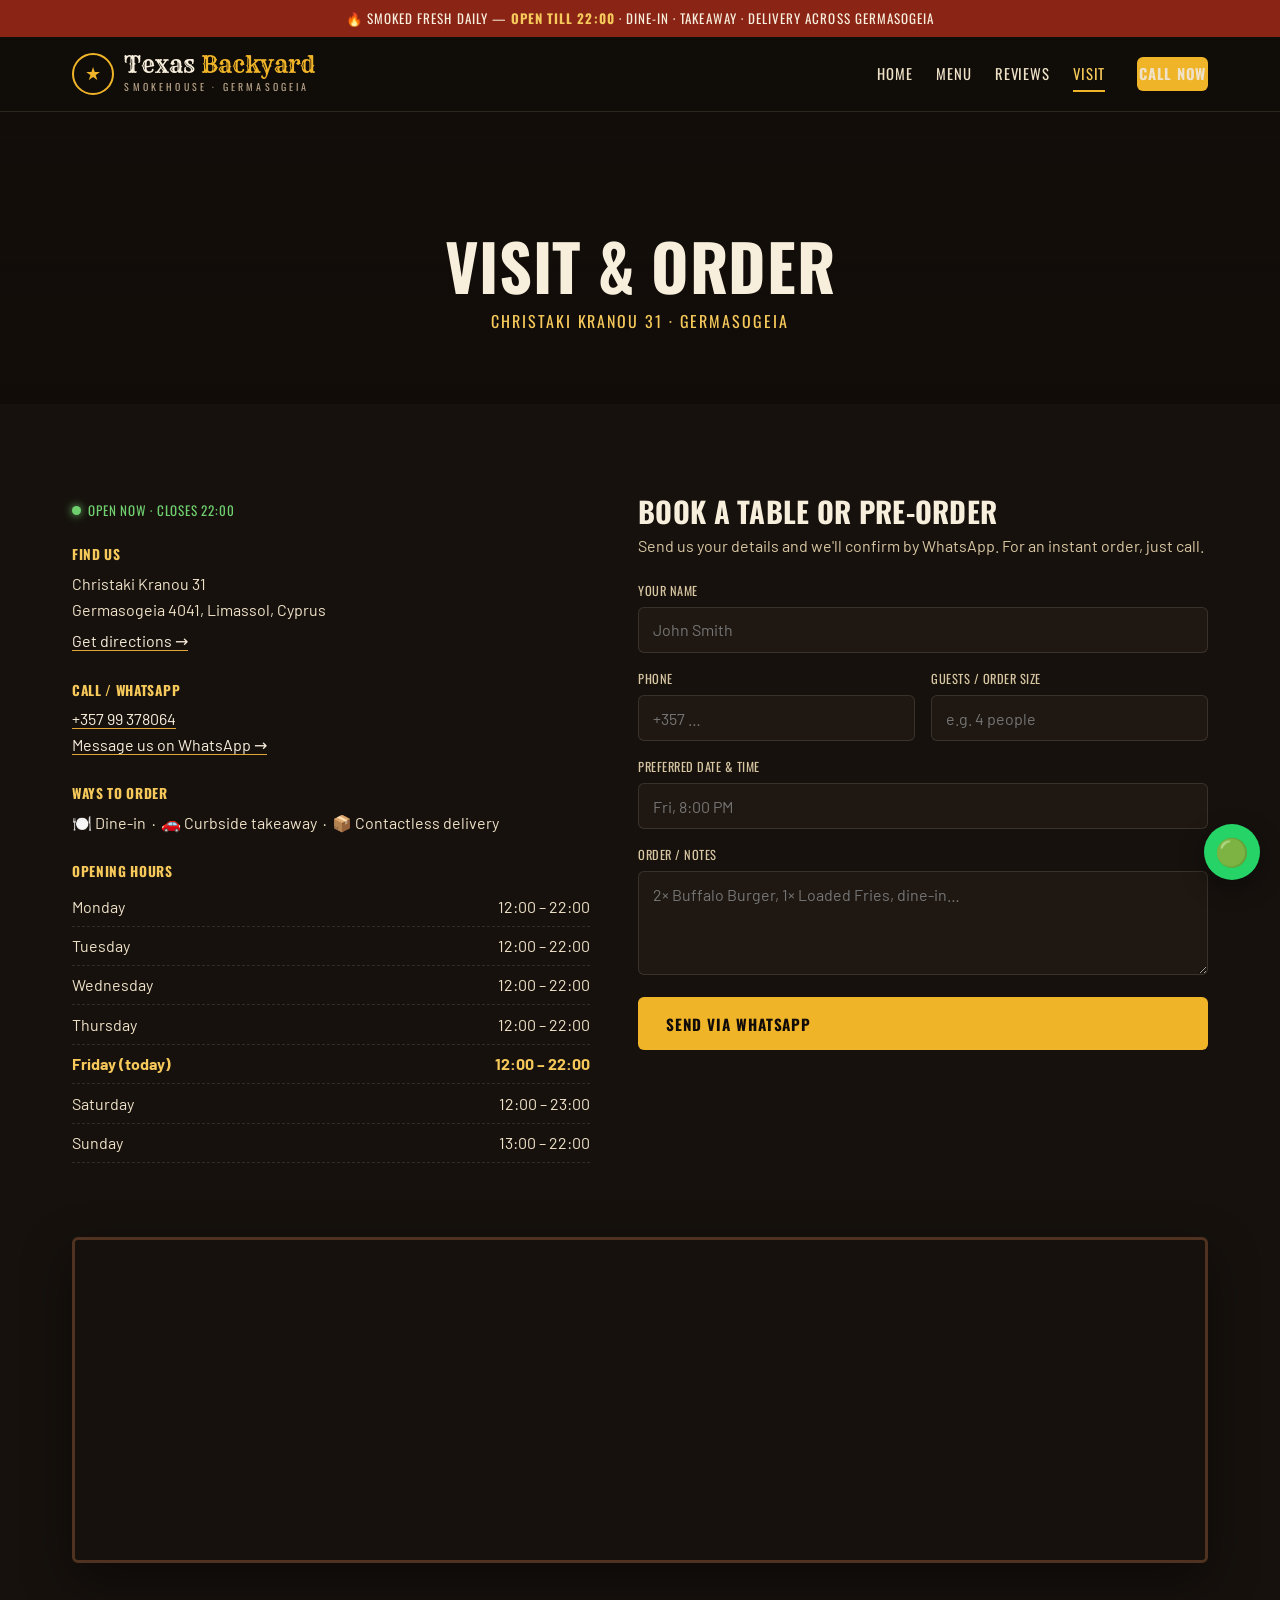
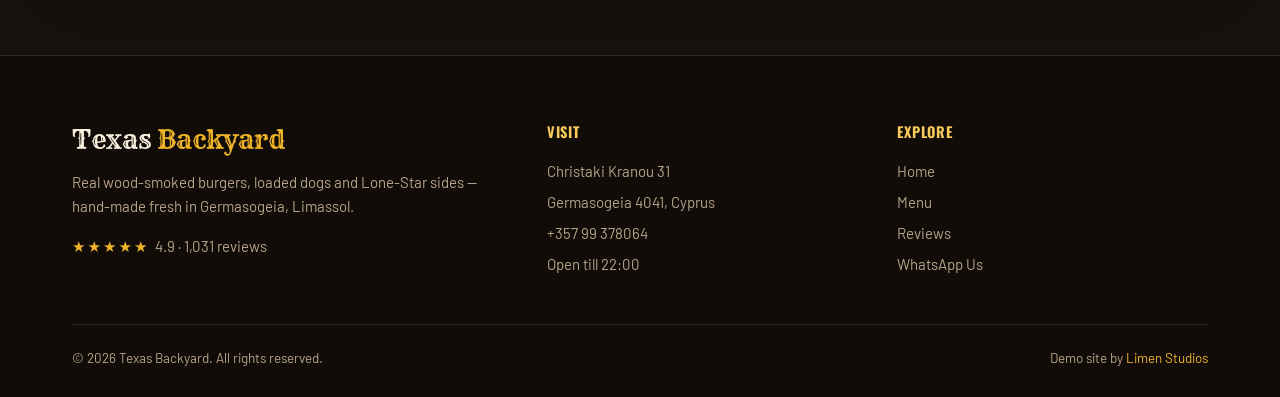
==== contact.html @ a99cd173 "Texas Backyard site demo for Limen Studios" ====
<!DOCTYPE html>
<html lang="en">
<head>
  <meta charset="UTF-8" />
  <meta name="viewport" content="width=device-width, initial-scale=1.0" />
  <title>Visit &amp; Order — Texas Backyard | Germasogeia, Cyprus</title>
  <meta name="description" content="Find Texas Backyard at Christaki Kranou 31, Germasogeia. Call +357 99 378064 or order for pickup, delivery and dine-in. Open till 22:00." />
  <link rel="preconnect" href="https://fonts.googleapis.com" />
  <link rel="preconnect" href="https://fonts.gstatic.com" crossorigin />
  <link href="https://fonts.googleapis.com/css2?family=Rye&family=Oswald:wght@500;600;700&family=Barlow:wght@400;500;600&display=swap" rel="stylesheet" />
  <link rel="stylesheet" href="css/styles.css" />
</head>
<body>
  <div class="promo">🔥 Smoked fresh daily — <b>open till 22:00</b> · Dine-in · Takeaway · Delivery across Germasogeia</div>

  <header class="header">
    <div class="wrap">
      <nav class="nav">
        <a class="brand" href="index.html">
          <span class="brand__mark">★</span>
          <span>
            <span class="brand__name">Texas <span>Backyard</span></span>
            <span class="brand__sub">Smokehouse · Germasogeia</span>
          </span>
        </a>
        <div class="nav__links">
          <a href="index.html">Home</a>
          <a href="menu.html">Menu</a>
          <a href="reviews.html">Reviews</a>
          <a href="contact.html" class="active">Visit</a>
          <a class="btn btn--gold nav__cta" href="tel:+35799378064">Call Now</a>
        </div>
        <button class="nav__toggle" aria-label="Menu">☰</button>
      </nav>
    </div>
  </header>

  <section class="page-hero">
    <div class="wrap">
      <h1>Visit &amp; Order</h1>
      <p>Christaki Kranou 31 · Germasogeia</p>
    </div>
  </section>

  <section class="section">
    <div class="wrap">
      <div class="contact-grid">
        <div>
          <span class="open-now">Open now · closes 22:00</span>

          <div class="info-block" style="margin-top:1.4rem;">
            <h4>Find Us</h4>
            <p>Christaki Kranou 31<br>Germasogeia 4041, Limassol, Cyprus</p>
            <p style="margin-top:0.4rem;"><a href="https://www.google.com/maps/dir/?api=1&destination=Texas+Backyard+Germasogeia">Get directions →</a></p>
          </div>

          <div class="info-block">
            <h4>Call / WhatsApp</h4>
            <p><a href="tel:+35799378064">+357 99 378064</a></p>
            <p><a href="https://wa.me/35799378064">Message us on WhatsApp →</a></p>
          </div>

          <div class="info-block">
            <h4>Ways to Order</h4>
            <p>🍽️ Dine-in &nbsp;·&nbsp; 🚗 Curbside takeaway &nbsp;·&nbsp; 📦 Contactless delivery</p>
          </div>

          <div class="info-block">
            <h4>Opening Hours</h4>
            <ul class="hours-list">
              <li><span>Monday</span><span>12:00 – 22:00</span></li>
              <li><span>Tuesday</span><span>12:00 – 22:00</span></li>
              <li><span>Wednesday</span><span>12:00 – 22:00</span></li>
              <li><span>Thursday</span><span>12:00 – 22:00</span></li>
              <li class="today"><span>Friday (today)</span><span>12:00 – 22:00</span></li>
              <li><span>Saturday</span><span>12:00 – 23:00</span></li>
              <li><span>Sunday</span><span>13:00 – 22:00</span></li>
            </ul>
          </div>
        </div>

        <div>
          <h2 style="font-size:1.8rem;margin-bottom:0.4rem;">Book a Table or Pre-Order</h2>
          <p style="color:var(--cream-300);margin-bottom:1.4rem;">Send us your details and we'll confirm by WhatsApp. For an instant order, just call.</p>
          <form id="reservation">
            <div class="field">
              <label for="name">Your Name</label>
              <input id="name" name="name" type="text" required placeholder="John Smith" />
            </div>
            <div class="row2">
              <div class="field">
                <label for="phone">Phone</label>
                <input id="phone" name="phone" type="tel" required placeholder="+357 …" />
              </div>
              <div class="field">
                <label for="guests">Guests / Order size</label>
                <input id="guests" name="guests" type="text" placeholder="e.g. 4 people" />
              </div>
            </div>
            <div class="field">
              <label for="when">Preferred Date &amp; Time</label>
              <input id="when" name="when" type="text" placeholder="Fri, 8:00 PM" />
            </div>
            <div class="field">
              <label for="notes">Order / Notes</label>
              <textarea id="notes" name="notes" rows="4" placeholder="2× Buffalo Burger, 1× Loaded Fries, dine-in…"></textarea>
            </div>
            <button class="btn btn--gold" type="submit">Send via WhatsApp</button>
            <p class="form-ok" style="display:none;color:#6fcf6f;font-family:var(--font-head);text-transform:uppercase;letter-spacing:0.05em;">✓ Opening WhatsApp — send the message to confirm.</p>
          </form>
        </div>
      </div>

      <div class="map-embed" style="margin-top:3rem;">
        <iframe
          title="Texas Backyard location"
          loading="lazy"
          src="https://www.google.com/maps?q=Christaki%20Kranou%2031%20Germasogeia%204041%20Cyprus&output=embed"></iframe>
      </div>
    </div>
  </section>

  <footer class="footer">
    <div class="wrap">
      <div class="footer-grid">
        <div>
          <div class="footer__brand">Texas <span>Backyard</span></div>
          <p>Real wood-smoked burgers, loaded dogs and Lone-Star sides — hand-made fresh in Germasogeia, Limassol.</p>
          <p style="margin-top:1rem;"><span class="stars">★★★★★</span> &nbsp;4.9 · 1,031 reviews</p>
        </div>
        <div>
          <h4>Visit</h4>
          <ul>
            <li>Christaki Kranou 31</li>
            <li>Germasogeia 4041, Cyprus</li>
            <li><a href="tel:+35799378064">+357 99 378064</a></li>
            <li>Open till 22:00</li>
          </ul>
        </div>
        <div>
          <h4>Explore</h4>
          <ul>
            <li><a href="index.html">Home</a></li>
            <li><a href="menu.html">Menu</a></li>
            <li><a href="reviews.html">Reviews</a></li>
            <li><a href="https://wa.me/35799378064">WhatsApp Us</a></li>
          </ul>
        </div>
      </div>
      <div class="foot-bottom">
        <span>© 2026 Texas Backyard. All rights reserved.</span>
        <span>Demo site by <a href="#">Limen Studios</a></span>
      </div>
    </div>
  </footer>

  <a class="wa" href="https://wa.me/35799378064" aria-label="WhatsApp" target="_blank">🟢</a>
  <script src="js/main.js"></script>
</body>
</html>
---- css/styles.css ----
/* ============================================================
   Texas Backyard — Roadhouse BBQ theme
   Static demo site for Limen Studios
   ============================================================ */

:root {
  /* Smoke & charcoal */
  --char-950: #110c08;
  --char-900: #16110d;
  --char-800: #1f1812;
  --char-700: #2a2018;

  /* Weathered wood / leather */
  --wood-700: #3a2417;
  --wood-600: #4f3220;
  --wood-500: #6b4326;

  /* BBQ crimson */
  --bbq-700: #8a2415;
  --bbq-600: #a8301d;
  --bbq-500: #c0392b;

  /* Amber / brand gold */
  --gold-500: #e0a738;
  --gold-400: #f0b429;
  --gold-300: #f6c95a;

  /* Cream / parchment */
  --cream-100: #f7eedc;
  --cream-200: #efe2c8;
  --cream-300: #d9c7a3;

  --muted: #b7a489;
  --line: rgba(245, 234, 214, 0.12);

  --font-display: "Rye", "Oswald", serif;
  --font-head: "Oswald", "Arial Narrow", sans-serif;
  --font-body: "Barlow", system-ui, sans-serif;

  --maxw: 1180px;
  --radius: 6px;
  --shadow: 0 18px 50px rgba(0, 0, 0, 0.45);
}

* { box-sizing: border-box; margin: 0; padding: 0; }

html { scroll-behavior: smooth; }

body {
  font-family: var(--font-body);
  color: var(--cream-100);
  background: var(--char-900);
  line-height: 1.6;
  -webkit-font-smoothing: antialiased;
  overflow-x: hidden;
}

img { max-width: 100%; display: block; }
a { color: inherit; text-decoration: none; }

.wrap { width: 100%; max-width: var(--maxw); margin: 0 auto; padding: 0 22px; }

h1, h2, h3 { font-family: var(--font-head); font-weight: 700; line-height: 1.05; text-transform: uppercase; letter-spacing: 0.01em; }

.kicker {
  font-family: var(--font-display);
  color: var(--gold-400);
  font-size: 1.05rem;
  letter-spacing: 0.04em;
  display: inline-block;
  margin-bottom: 0.6rem;
}

.section { padding: 92px 0; position: relative; }
.section--alt { background: var(--char-800); }
.section--wood {
  background:
    linear-gradient(rgba(17,12,8,0.86), rgba(17,12,8,0.92)),
    url("https://images.unsplash.com/photo-1509440159596-0249088772ff?auto=format&fit=crop&w=1600&q=60") center/cover fixed;
}

.center { text-align: center; }

.lead { color: var(--cream-300); font-size: 1.12rem; max-width: 62ch; }
.center .lead { margin-left: auto; margin-right: auto; }

/* ---------- Buttons ---------- */
.btn {
  display: inline-flex;
  align-items: center;
  gap: 0.5rem;
  font-family: var(--font-head);
  text-transform: uppercase;
  letter-spacing: 0.06em;
  font-weight: 700;
  font-size: 0.95rem;
  padding: 0.85rem 1.6rem;
  border-radius: var(--radius);
  border: 2px solid transparent;
  cursor: pointer;
  transition: transform 0.12s ease, background 0.2s ease, color 0.2s ease;
}
.btn:hover { transform: translateY(-2px); }
.btn--primary { background: var(--bbq-600); color: var(--cream-100); box-shadow: 0 8px 22px rgba(168,48,29,0.4); }
.btn--primary:hover { background: var(--bbq-500); }
.btn--gold { background: var(--gold-400); color: var(--char-950); }
.btn--gold:hover { background: var(--gold-300); }
.btn--ghost { border-color: var(--gold-400); color: var(--gold-300); }
.btn--ghost:hover { background: var(--gold-400); color: var(--char-950); }

/* ---------- Promo bar ---------- */
.promo {
  background: var(--bbq-700);
  color: var(--cream-100);
  text-align: center;
  font-family: var(--font-head);
  text-transform: uppercase;
  letter-spacing: 0.08em;
  font-size: 0.82rem;
  padding: 0.5rem 1rem;
}
.promo b { color: var(--gold-300); }

/* ---------- Header ---------- */
.header {
  position: sticky;
  top: 0;
  z-index: 50;
  background: rgba(17, 12, 8, 0.92);
  backdrop-filter: blur(8px);
  border-bottom: 1px solid var(--line);
}
.nav { display: flex; align-items: center; justify-content: space-between; height: 74px; }
.brand { display: flex; align-items: center; gap: 0.65rem; }
.brand__mark {
  width: 42px; height: 42px;
  display: grid; place-items: center;
  border: 2px solid var(--gold-400);
  border-radius: 50%;
  color: var(--gold-400);
  font-family: var(--font-display);
  font-size: 1.1rem;
}
.brand__name { font-family: var(--font-display); font-size: 1.45rem; color: var(--cream-100); line-height: 1; }
.brand__name span { color: var(--gold-400); }
.brand__sub { display: block; font-family: var(--font-head); font-size: 0.62rem; letter-spacing: 0.32em; color: var(--muted); text-transform: uppercase; }

.nav__links { display: flex; align-items: center; gap: 1.5rem; }
.nav__links a {
  font-family: var(--font-head);
  text-transform: uppercase;
  letter-spacing: 0.05em;
  font-size: 0.92rem;
  color: var(--cream-200);
  position: relative;
  padding: 0.2rem 0;
}
.nav__links a::after {
  content: ""; position: absolute; left: 0; bottom: -3px; height: 2px; width: 0;
  background: var(--gold-400); transition: width 0.2s ease;
}
.nav__links a:hover::after, .nav__links a.active::after { width: 100%; }
.nav__links a.active { color: var(--gold-300); }

.nav__cta { margin-left: 0.5rem; }
.nav__toggle { display: none; background: none; border: 0; color: var(--cream-100); font-size: 1.6rem; cursor: pointer; }

/* ---------- Hero ---------- */
.hero {
  position: relative;
  min-height: 86vh;
  display: flex;
  align-items: center;
  background:
    linear-gradient(rgba(17,12,8,0.62), rgba(17,12,8,0.88)),
    url("https://images.unsplash.com/photo-1568901346375-23c9450c58cd?auto=format&fit=crop&w=1800&q=70") center/cover;
}
.hero__inner { padding: 80px 0; max-width: 720px; }
.hero h1 { font-size: clamp(2.8rem, 7vw, 5.4rem); color: var(--cream-100); }
.hero h1 em { font-family: var(--font-display); font-style: normal; color: var(--gold-400); display: block; }
.hero .lead { margin: 1.4rem 0 2rem; }
.hero__actions { display: flex; flex-wrap: wrap; gap: 1rem; }
.badge-row { display: flex; flex-wrap: wrap; gap: 1.2rem; margin-top: 2.4rem; }
.badge {
  display: flex; align-items: center; gap: 0.5rem;
  font-family: var(--font-head); text-transform: uppercase; letter-spacing: 0.05em;
  font-size: 0.82rem; color: var(--cream-200);
}
.badge b { color: var(--gold-300); font-size: 1.1rem; }

/* star rating inline */
.stars { color: var(--gold-400); letter-spacing: 2px; }

/* ---------- Feature strip ---------- */
.strip { background: var(--gold-400); color: var(--char-950); }
.strip .wrap { display: flex; flex-wrap: wrap; justify-content: space-around; gap: 1rem; padding: 1.1rem 22px; }
.strip span { font-family: var(--font-head); text-transform: uppercase; letter-spacing: 0.08em; font-weight: 700; font-size: 0.9rem; }

/* ---------- Sections / grids ---------- */
.sec-head { margin-bottom: 3rem; }
.sec-head h2 { font-size: clamp(2rem, 4vw, 3.1rem); }

.split { display: grid; grid-template-columns: 1.05fr 1fr; gap: 3.5rem; align-items: center; }
.split img { border-radius: var(--radius); box-shadow: var(--shadow); border: 3px solid var(--wood-600); }
.split h2 { font-size: clamp(1.9rem, 3.5vw, 2.8rem); margin-bottom: 1.2rem; }
.split p + p { margin-top: 1rem; }
.split .btn { margin-top: 1.8rem; }

/* feature cards */
.cards { display: grid; grid-template-columns: repeat(3, 1fr); gap: 1.6rem; }
.card {
  background: var(--char-700);
  border: 1px solid var(--line);
  border-radius: var(--radius);
  padding: 2rem 1.6rem;
  transition: transform 0.18s ease, border-color 0.2s ease;
}
.card:hover { transform: translateY(-5px); border-color: var(--gold-500); }
.card__icon { font-size: 2rem; margin-bottom: 0.8rem; }
.card h3 { color: var(--gold-300); font-size: 1.25rem; margin-bottom: 0.5rem; }
.card p { color: var(--cream-300); font-size: 0.98rem; }

/* ---------- Signature dishes ---------- */
.dishes { display: grid; grid-template-columns: repeat(3, 1fr); gap: 1.8rem; }
.dish {
  background: var(--char-800);
  border: 1px solid var(--line);
  border-radius: var(--radius);
  overflow: hidden;
  transition: transform 0.18s ease;
}
.dish:hover { transform: translateY(-6px); }
.dish__img { aspect-ratio: 4/3; overflow: hidden; }
.dish__img img { width: 100%; height: 100%; object-fit: cover; transition: transform 0.4s ease; }
.dish:hover .dish__img img { transform: scale(1.06); }
.dish__body { padding: 1.4rem; }
.dish__top { display: flex; justify-content: space-between; align-items: baseline; gap: 0.5rem; }
.dish__body h3 { font-size: 1.3rem; }
.dish__price { font-family: var(--font-head); color: var(--gold-400); font-size: 1.2rem; white-space: nowrap; }
.dish__body p { color: var(--cream-300); font-size: 0.95rem; margin-top: 0.5rem; }
.tag {
  display: inline-block; font-family: var(--font-head); text-transform: uppercase;
  letter-spacing: 0.06em; font-size: 0.66rem; padding: 0.2rem 0.6rem; border-radius: 3px;
  background: var(--bbq-600); color: var(--cream-100); margin-top: 0.8rem;
}
.tag--gold { background: var(--gold-400); color: var(--char-950); }

/* ---------- Menu page ---------- */
.menu-group { margin-bottom: 3.2rem; }
.menu-group h2 { font-size: 1.9rem; color: var(--gold-300); border-bottom: 2px solid var(--wood-600); padding-bottom: 0.6rem; margin-bottom: 1.6rem; }
.menu-item { display: flex; justify-content: space-between; gap: 1rem; padding: 0.9rem 0; border-bottom: 1px dashed var(--line); }
.menu-item__name { font-family: var(--font-head); font-size: 1.18rem; color: var(--cream-100); }
.menu-item__desc { color: var(--muted); font-size: 0.92rem; }
.menu-item__price { font-family: var(--font-head); color: var(--gold-400); font-size: 1.18rem; white-space: nowrap; }
.menu-note { color: var(--muted); font-size: 0.9rem; text-align: center; margin-top: 2rem; }

/* ---------- Reviews ---------- */
.rating-hero { display: flex; flex-wrap: wrap; align-items: center; gap: 2.5rem; justify-content: center; margin-bottom: 3.5rem; }
.rating-score { text-align: center; }
.rating-score .num { font-family: var(--font-display); font-size: 4.4rem; color: var(--gold-400); line-height: 1; }
.rating-score .stars { font-size: 1.4rem; }
.rating-score small { display: block; color: var(--muted); margin-top: 0.4rem; }
.rating-bars { flex: 1; min-width: 260px; max-width: 420px; }
.rbar { display: flex; align-items: center; gap: 0.8rem; margin: 0.35rem 0; font-size: 0.85rem; color: var(--muted); }
.rbar__track { flex: 1; height: 8px; background: var(--char-700); border-radius: 99px; overflow: hidden; }
.rbar__fill { height: 100%; background: var(--gold-400); }

.reviews { display: grid; grid-template-columns: repeat(2, 1fr); gap: 1.6rem; }
.review {
  background: var(--char-800);
  border: 1px solid var(--line);
  border-left: 3px solid var(--gold-500);
  border-radius: var(--radius);
  padding: 1.6rem;
}
.review__head { display: flex; align-items: center; gap: 0.8rem; margin-bottom: 0.7rem; }
.review__avatar {
  width: 44px; height: 44px; border-radius: 50%;
  display: grid; place-items: center;
  background: var(--wood-600); color: var(--gold-300);
  font-family: var(--font-head); font-size: 1.1rem;
}
.review__who b { display: block; color: var(--cream-100); font-family: var(--font-head); letter-spacing: 0.02em; }
.review__who small { color: var(--muted); }
.review__body { color: var(--cream-200); font-size: 0.97rem; }
.review .stars { font-size: 0.95rem; margin-bottom: 0.5rem; }
.review__reply {
  margin-top: 1rem; padding: 0.9rem 1rem; background: var(--char-700);
  border-radius: var(--radius); font-size: 0.9rem; color: var(--cream-300);
}
.review__reply b { color: var(--gold-300); font-family: var(--font-head); }

/* ---------- Contact ---------- */
.contact-grid { display: grid; grid-template-columns: 1fr 1.1fr; gap: 3rem; }
.info-block { margin-bottom: 1.6rem; }
.info-block h4 { font-family: var(--font-head); text-transform: uppercase; letter-spacing: 0.05em; color: var(--gold-300); font-size: 0.85rem; margin-bottom: 0.3rem; }
.info-block p { color: var(--cream-200); }
.info-block a { color: var(--cream-100); border-bottom: 1px solid var(--gold-500); }

.hours-list { list-style: none; }
.hours-list li { display: flex; justify-content: space-between; padding: 0.4rem 0; border-bottom: 1px dashed var(--line); color: var(--cream-200); }
.hours-list .today { color: var(--gold-300); font-weight: 700; }
.open-now { display: inline-flex; align-items: center; gap: 0.45rem; color: #6fcf6f; font-family: var(--font-head); text-transform: uppercase; letter-spacing: 0.06em; font-size: 0.82rem; }
.open-now::before { content: ""; width: 9px; height: 9px; border-radius: 50%; background: #6fcf6f; box-shadow: 0 0 8px #6fcf6f; }

form { display: grid; gap: 1rem; }
.field label { display: block; font-family: var(--font-head); text-transform: uppercase; letter-spacing: 0.04em; font-size: 0.78rem; color: var(--cream-300); margin-bottom: 0.35rem; }
.field input, .field textarea, .field select {
  width: 100%; padding: 0.8rem 0.9rem;
  background: var(--char-800); border: 1px solid var(--line); border-radius: var(--radius);
  color: var(--cream-100); font-family: var(--font-body); font-size: 1rem;
}
.field input:focus, .field textarea:focus, .field select:focus { outline: none; border-color: var(--gold-400); }
.row2 { display: grid; grid-template-columns: 1fr 1fr; gap: 1rem; }

.map-embed { border: 3px solid var(--wood-600); border-radius: var(--radius); overflow: hidden; box-shadow: var(--shadow); }
.map-embed iframe { width: 100%; height: 320px; border: 0; display: block; filter: grayscale(0.2) contrast(1.05); }

/* ---------- Footer ---------- */
.footer { background: var(--char-950); border-top: 1px solid var(--line); padding: 64px 0 28px; }
.footer-grid { display: grid; grid-template-columns: 1.4fr 1fr 1fr; gap: 2.5rem; }
.footer h4 { font-family: var(--font-head); text-transform: uppercase; letter-spacing: 0.05em; color: var(--gold-300); font-size: 0.9rem; margin-bottom: 1rem; }
.footer p, .footer li { color: var(--muted); font-size: 0.94rem; }
.footer ul { list-style: none; display: grid; gap: 0.45rem; }
.footer a:hover { color: var(--gold-300); }
.footer__brand { font-family: var(--font-display); font-size: 1.6rem; color: var(--cream-100); margin-bottom: 0.6rem; }
.footer__brand span { color: var(--gold-400); }
.foot-bottom { margin-top: 3rem; padding-top: 1.4rem; border-top: 1px solid var(--line); display: flex; flex-wrap: wrap; justify-content: space-between; gap: 0.6rem; color: var(--muted); font-size: 0.84rem; }
.foot-bottom a { color: var(--gold-400); }

/* ---------- WhatsApp float ---------- */
.wa {
  position: fixed; right: 20px; bottom: 20px; z-index: 60;
  width: 56px; height: 56px; border-radius: 50%;
  background: #25d366; color: #fff; display: grid; place-items: center;
  box-shadow: 0 8px 24px rgba(0,0,0,0.4); font-size: 1.7rem;
  transition: transform 0.15s ease;
}
.wa:hover { transform: scale(1.08); }

/* ---------- Page hero (interior) ---------- */
.page-hero {
  padding: 120px 0 70px;
  text-align: center;
  background:
    linear-gradient(rgba(17,12,8,0.78), rgba(17,12,8,0.92)),
    url("https://images.unsplash.com/photo-1529193591184-b1d58069ecdd?auto=format&fit=crop&w=1600&q=60") center/cover;
}
.page-hero h1 { font-size: clamp(2.4rem, 5vw, 4rem); color: var(--cream-100); }
.page-hero p { color: var(--gold-300); font-family: var(--font-head); text-transform: uppercase; letter-spacing: 0.12em; margin-top: 0.6rem; }

/* ---------- Gallery teaser ---------- */
.gallery { display: grid; grid-template-columns: repeat(4, 1fr); gap: 10px; }
.gallery img { aspect-ratio: 1; object-fit: cover; border-radius: 4px; transition: opacity 0.2s ease; }
.gallery img:hover { opacity: 0.85; }

/* ---------- Responsive ---------- */
@media (max-width: 900px) {
  .nav__links { display: none; }
  .nav__toggle { display: block; }
  .nav.open .nav__links {
    display: flex; flex-direction: column; align-items: flex-start;
    position: absolute; top: 74px; left: 0; right: 0;
    background: var(--char-900); padding: 1.2rem 22px; gap: 1rem;
    border-bottom: 1px solid var(--line);
  }
  .split, .contact-grid { grid-template-columns: 1fr; gap: 2rem; }
  .cards, .dishes, .reviews, .footer-grid { grid-template-columns: 1fr; }
  .gallery { grid-template-columns: repeat(2, 1fr); }
  .section { padding: 64px 0; }
}
@media (min-width: 560px) and (max-width: 900px) {
  .cards, .dishes { grid-template-columns: repeat(2, 1fr); }
}
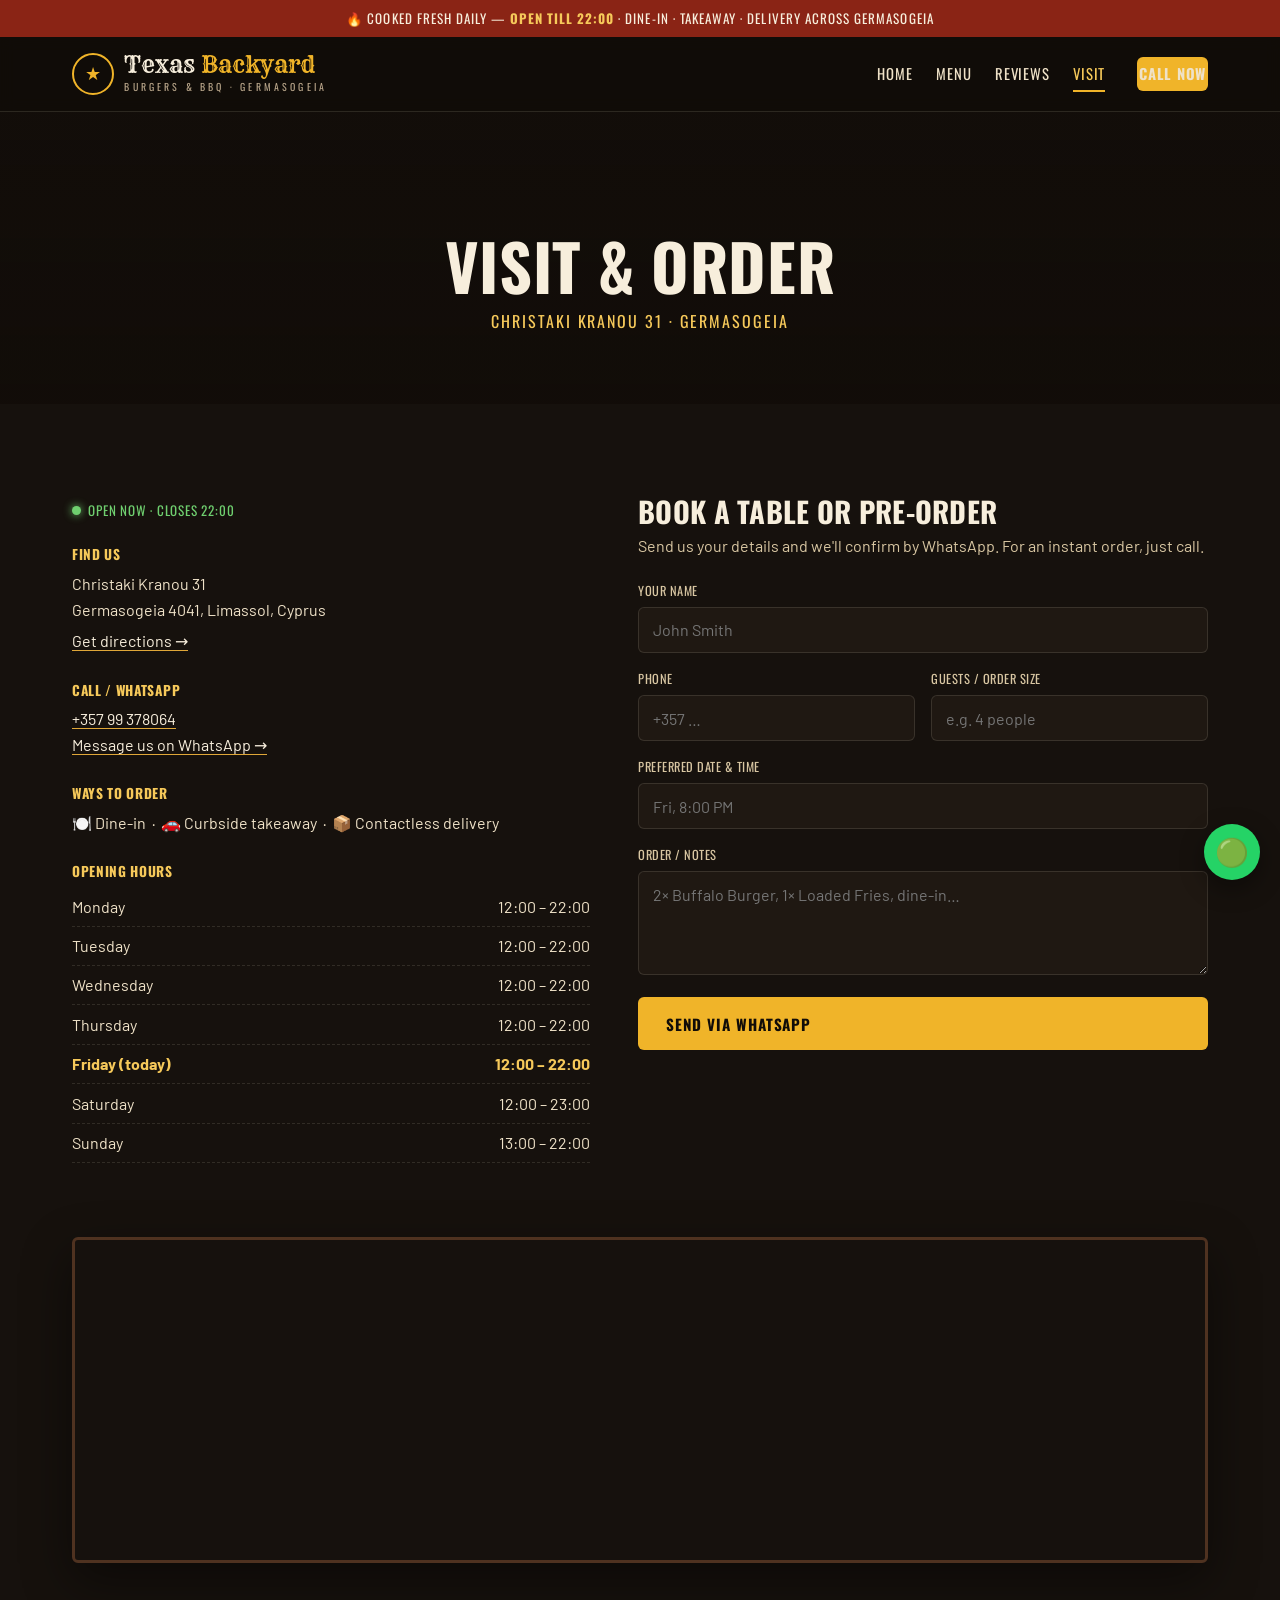
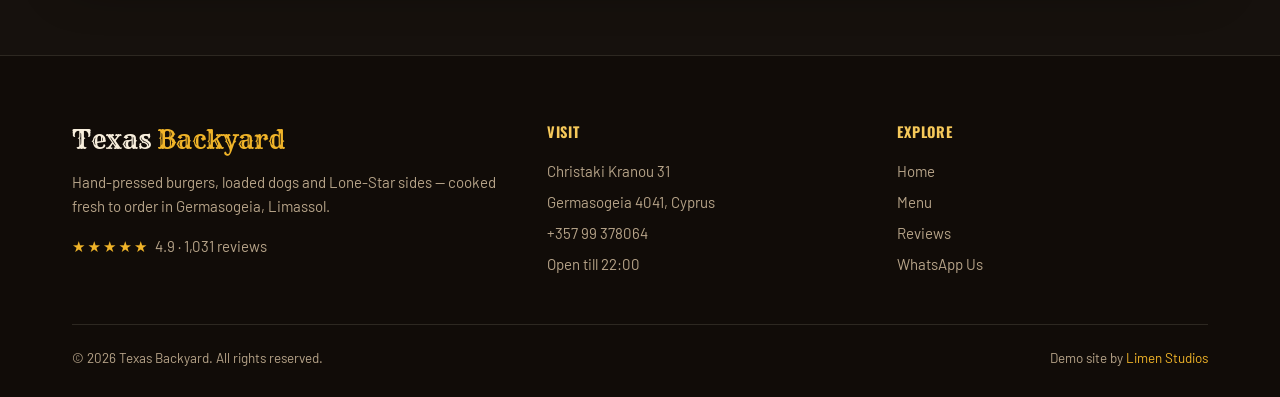
==== commit 06d69a40: "Retune copy: grilled / cooked-to-order to match how the kitchen actually cooks" ====
--- a/contact.html
+++ b/contact.html
@@ -11,7 +11,7 @@
   <link rel="stylesheet" href="css/styles.css" />
 </head>
 <body>
-  <div class="promo">🔥 Smoked fresh daily — <b>open till 22:00</b> · Dine-in · Takeaway · Delivery across Germasogeia</div>
+  <div class="promo">🔥 Cooked fresh daily — <b>open till 22:00</b> · Dine-in · Takeaway · Delivery across Germasogeia</div>
 
   <header class="header">
     <div class="wrap">
@@ -20,7 +20,7 @@
           <span class="brand__mark">★</span>
           <span>
             <span class="brand__name">Texas <span>Backyard</span></span>
-            <span class="brand__sub">Smokehouse · Germasogeia</span>
+            <span class="brand__sub">Burgers &amp; BBQ · Germasogeia</span>
           </span>
         </a>
         <div class="nav__links">
@@ -125,7 +125,7 @@
       <div class="footer-grid">
         <div>
           <div class="footer__brand">Texas <span>Backyard</span></div>
-          <p>Real wood-smoked burgers, loaded dogs and Lone-Star sides — hand-made fresh in Germasogeia, Limassol.</p>
+          <p>Hand-pressed burgers, loaded dogs and Lone-Star sides — cooked fresh to order in Germasogeia, Limassol.</p>
           <p style="margin-top:1rem;"><span class="stars">★★★★★</span> &nbsp;4.9 · 1,031 reviews</p>
         </div>
         <div>
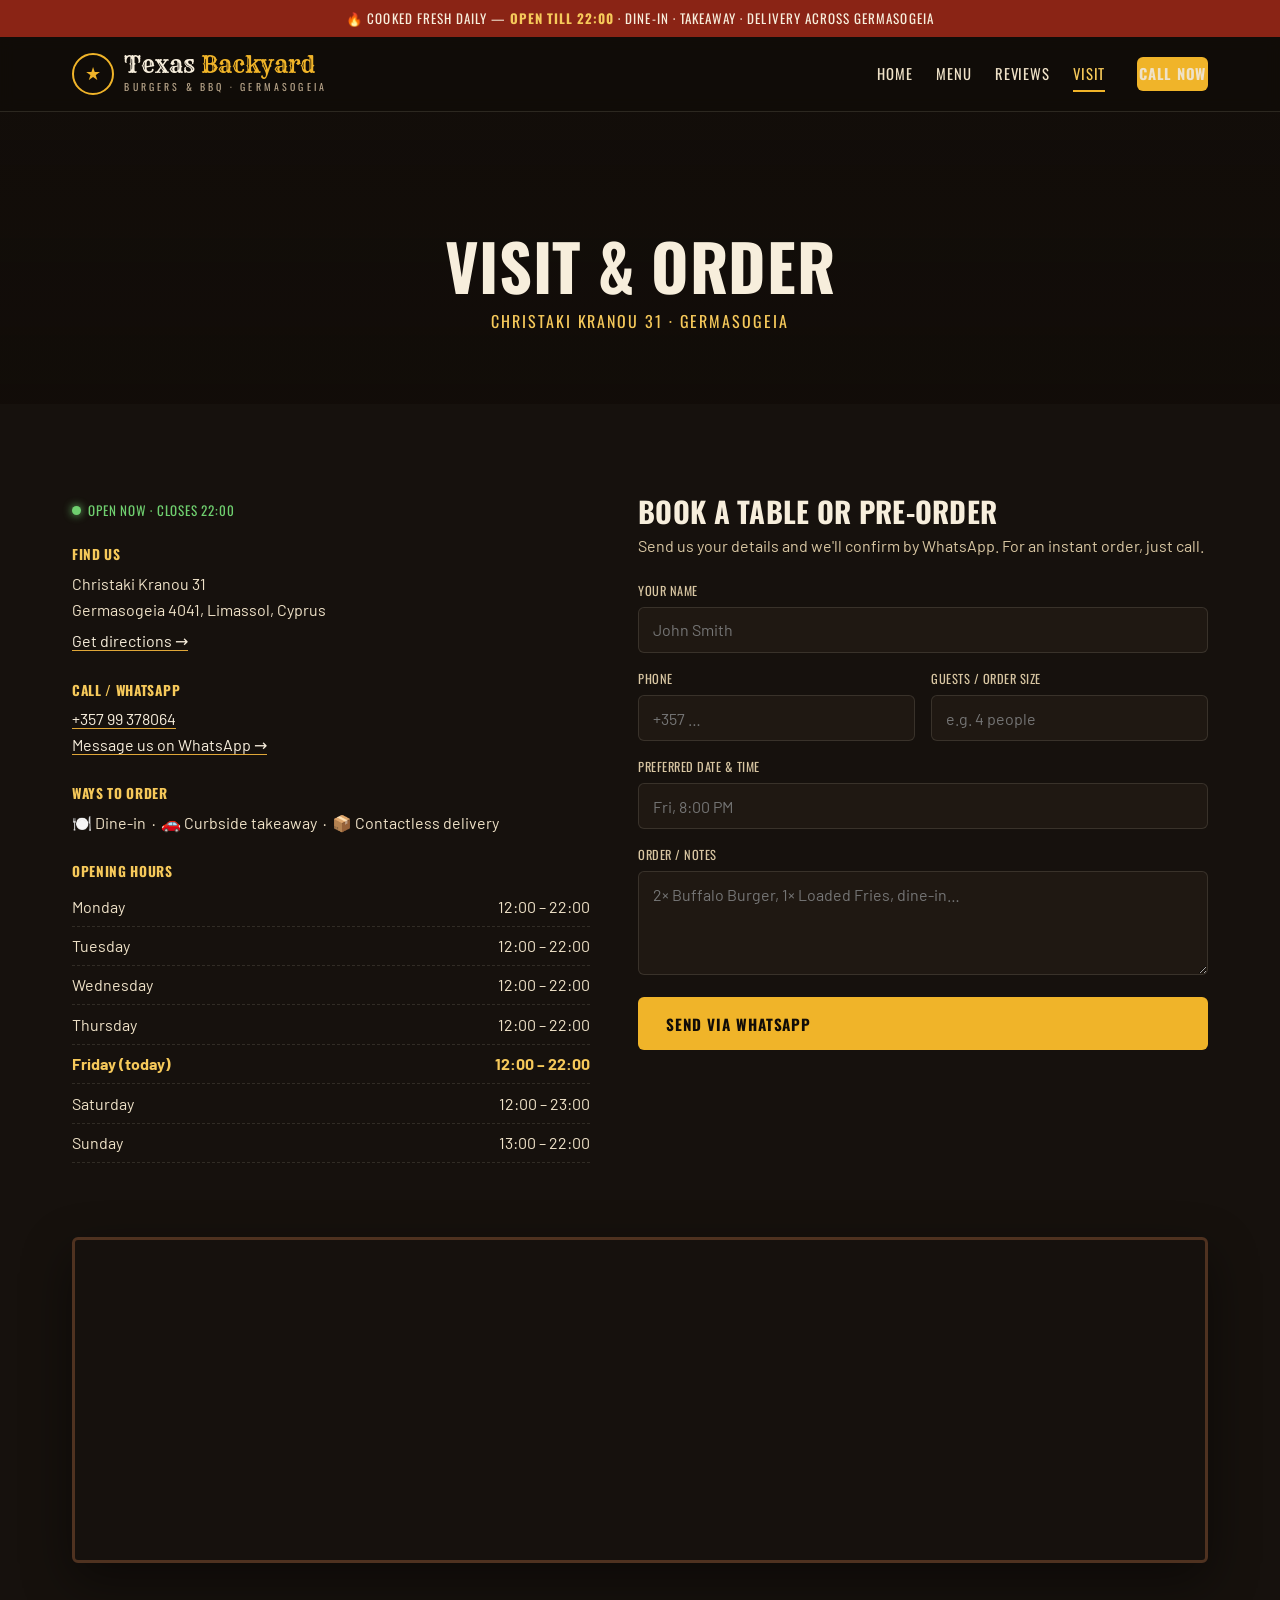
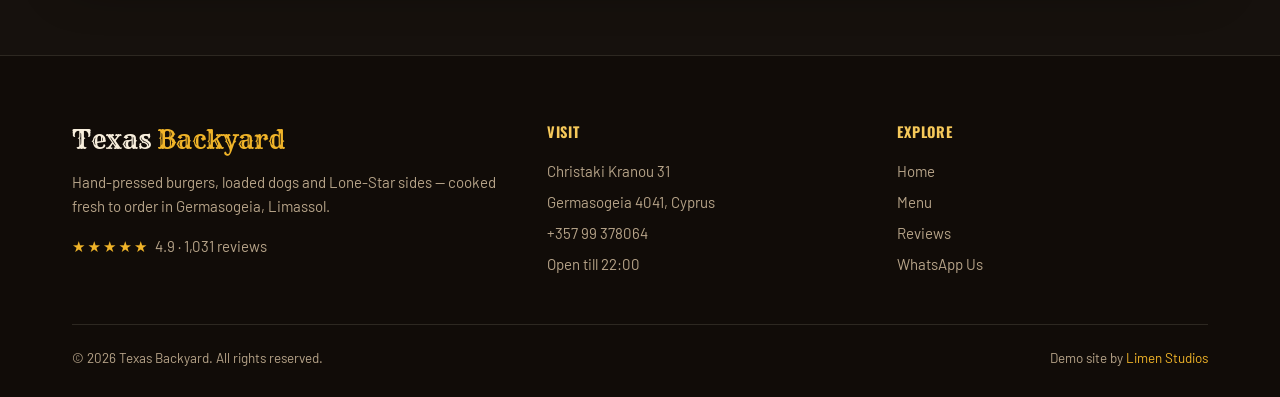
==== commit 7c61435c: "Remove floating WhatsApp button from business site" ====
--- a/contact.html
+++ b/contact.html
@@ -154,7 +154,6 @@
     </div>
   </footer>
 
-  <a class="wa" href="https://wa.me/35799378064" aria-label="WhatsApp" target="_blank">🟢</a>
   <script src="js/main.js"></script>
 </body>
 </html>
